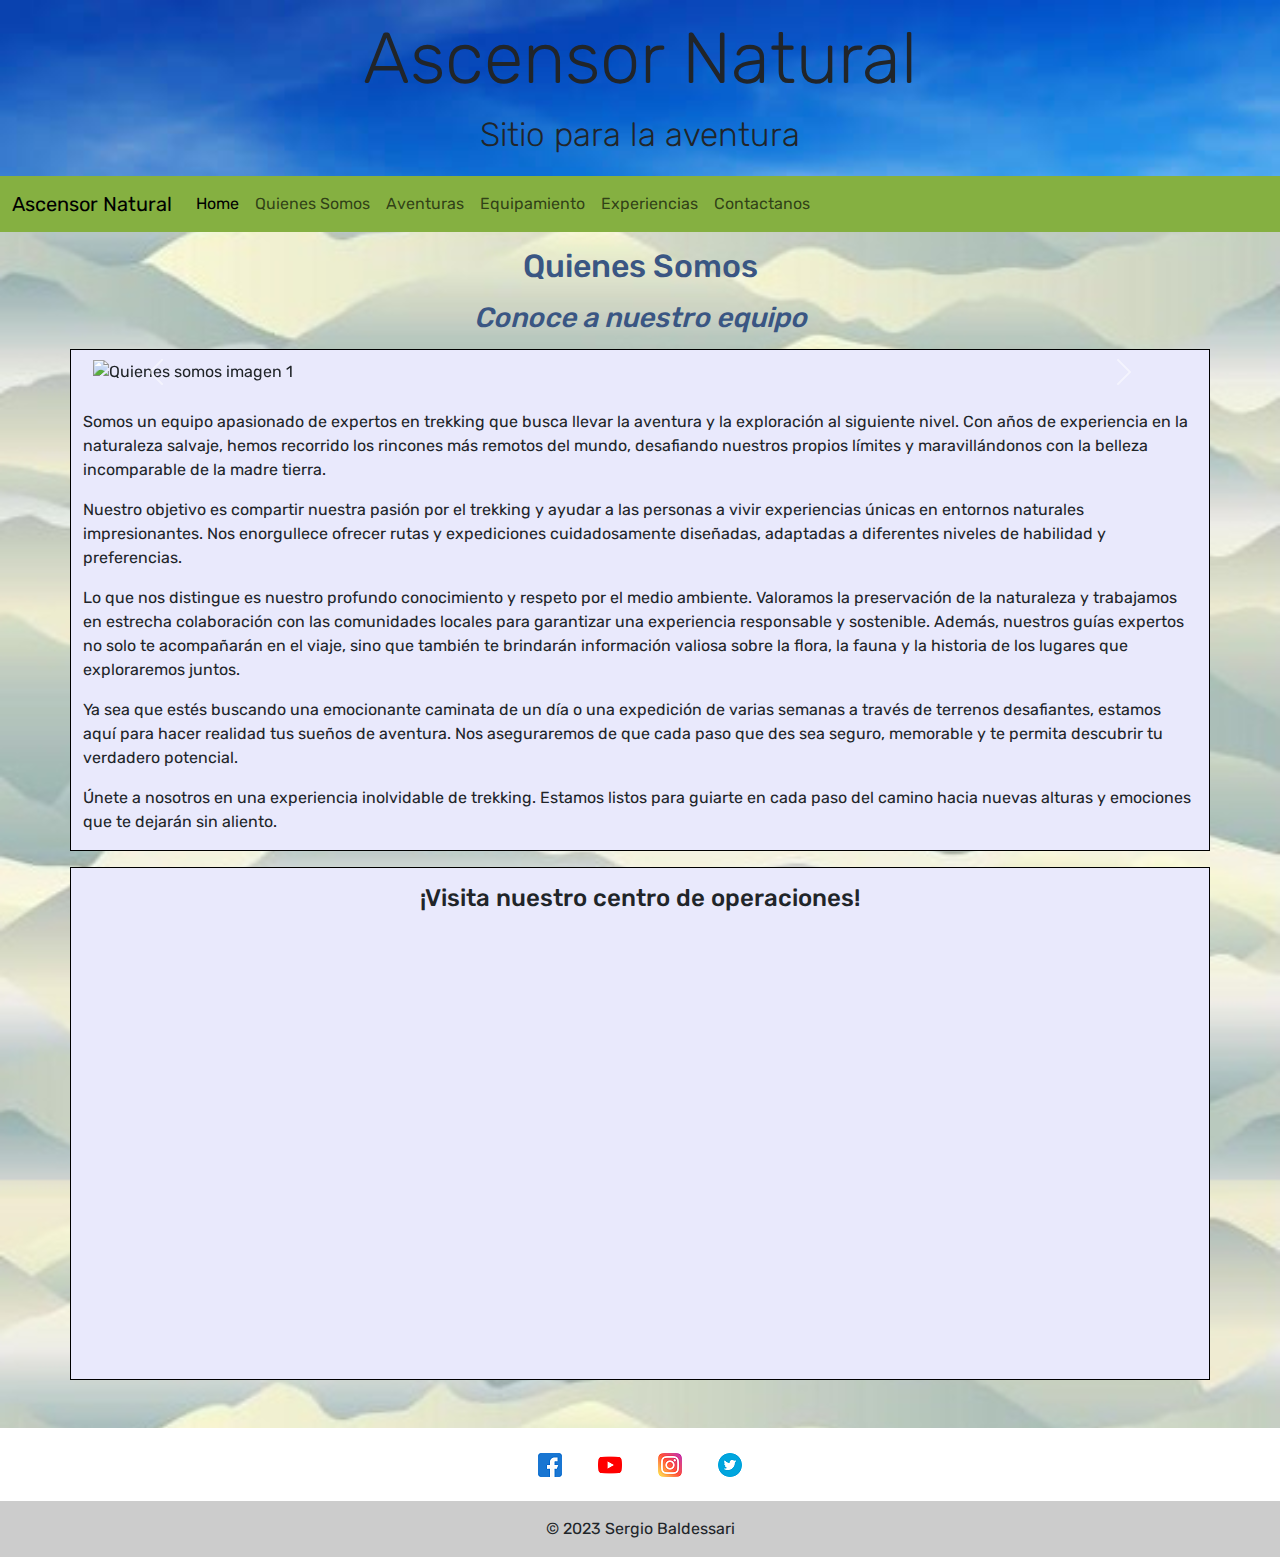
==== pages/quienessomos.html @ 9fdde02a "Primer commit" ====
<!DOCTYPE html>
<html lang="es">
<head>
    <meta charset="UTF-8">
    <meta http-equiv="X-UA-Compatible" content="IE=edge">
    <meta name="viewport" content="width=device-width, initial-scale=1.0">

    <link rel="stylesheet" href="../css/bootstrap.min.css">
    <script src="../js/bootstrap.bundle.min.js"></script>

    <link rel="stylesheet" href="../css/style.css">
    <link rel="icon" type="image/jpg" href="../img/favicon.ico"/>
    <title>Ascensor Natural - Quienes Somos</title>
</head>
<body>

    <!--Contenio Cabecera-->
    <header>
      <div class="jumbotron jumbotron-fluid">
          <div class="container">
            <h1 class="display-2 pt-3">Ascensor Natural</h1>
            <p class="lead">Sitio para la aventura</p>
          </div>
      </div>    
  </header>


    <!--Contenio principal-->
    <main>

        <!--Menu-->
        <nav class="navbar navbar-expand-lg">
          <div class="container-fluid">
              <a class="navbar-brand" href="#">Ascensor Natural</a>
              <button class="navbar-toggler" type="button" data-bs-toggle="collapse" data-bs-target="#navbarSupportedContent" aria-controls="navbarSupportedContent" aria-expanded="false" aria-label="Toggle navigation">
                  <span class="navbar-toggler-icon"></span>
               </button>
              <div class="collapse navbar-collapse" id="navbarSupportedContent">
                  <ul class="navbar-nav me-auto mb-2 mb-lg-0">
                      <li class="nav-item">
                      <a class="nav-link active" aria-current="page" href="../index.html">Home</a>
                      </li>
                      <li class="nav-item">
                      <a class="nav-link" href="../pages/quienessomos.html">Quienes Somos</a>
                      </li>
                      <li class="nav-item">
                          <a class="nav-link" href="../pages/aventuras.html">Aventuras</a>
                      </li>
                      <li class="nav-item">
                          <a class="nav-link" href="../pages/equipamiento.html">Equipamiento</a>
                      </li>
                      <li class="nav-item">
                          <a class="nav-link" href="../pages/experiencias.html">Experiencias</a>
                      </li>
                      <li class="nav-item">
                          <a class="nav-link" href="../pages/contactanos.html">Contactanos</a>
                      </li>
                  </ul>
              </div>
          </div>
      </nav>

        <h2>Quienes Somos</h2>
        <h3>Conoce a nuestro equipo</h3>

        <section class="container bg-color-caja quienes-somos-caja">
            <div class="row">
                <div id="carouselExample" class="carousel slide">
                    <div class="carousel-inner">
                      <div class="carousel-item active">
                        <img src="../img/quienessomos1.jpg" class="d-block w-100" alt="Quienes somos imagen 1">
                      </div>
                      <div class="carousel-item">
                        <img src="../img/quienessomos2.jpg" class="d-block w-100" alt="Quienes somos imagen 2">
                      </div>
                      <div class="carousel-item">
                        <img src="../img/quienessomos3.jpg" class="d-block w-100" alt="Quienes somos imagen 3">
                      </div>
                    </div>
                    <button class="carousel-control-prev" type="button" data-bs-target="#carouselExample" data-bs-slide="prev">
                      <span class="carousel-control-prev-icon" aria-hidden="true"></span>
                      <span class="visually-hidden">Previous</span>
                    </button>
                    <button class="carousel-control-next" type="button" data-bs-target="#carouselExample" data-bs-slide="next">
                      <span class="carousel-control-next-icon" aria-hidden="true"></span>
                      <span class="visually-hidden">Next</span>
                    </button>
                  </div>
            </div>
            <div class="row mt-3">
                <div class="col align-self-center">
                    <p>Somos un equipo apasionado de expertos en trekking que busca llevar la aventura y la exploración al siguiente nivel. Con años de experiencia en la naturaleza salvaje, hemos recorrido los rincones más remotos del mundo, desafiando nuestros propios límites y maravillándonos con la belleza incomparable de la madre tierra.</p>
                    <p>Nuestro objetivo es compartir nuestra pasión por el trekking y ayudar a las personas a vivir experiencias únicas en entornos naturales impresionantes. Nos enorgullece ofrecer rutas y expediciones cuidadosamente diseñadas, adaptadas a diferentes niveles de habilidad y preferencias.</p>
                    <p>Lo que nos distingue es nuestro profundo conocimiento y respeto por el medio ambiente. Valoramos la preservación de la naturaleza y trabajamos en estrecha colaboración con las comunidades locales para garantizar una experiencia responsable y sostenible. Además, nuestros guías expertos no solo te acompañarán en el viaje, sino que también te brindarán información valiosa sobre la flora, la fauna y la historia de los lugares que exploraremos juntos.</p>
                    <p>Ya sea que estés buscando una emocionante caminata de un día o una expedición de varias semanas a través de terrenos desafiantes, estamos aquí para hacer realidad tus sueños de aventura. Nos aseguraremos de que cada paso que des sea seguro, memorable y te permita descubrir tu verdadero potencial.</p>
                    <p>Únete a nosotros en una experiencia inolvidable de trekking. Estamos listos para guiarte en cada paso del camino hacia nuevas alturas y emociones que te dejarán sin aliento.</p>
                </div>
            </div>
        </section>

        <section class="container mt-3 bg-color-caja quienes-somos-caja">       
            <div class="row mt-3">
              <div class="col align-self-center mb-2">
                  <h4>¡Visita nuestro centro de operaciones!</h4>
              </div>
            </div>   
            <div class="row">
              <iframe src="https://www.google.com/maps/embed?pb=!1m18!1m12!1m3!1d3284.001781616963!2d-58.388556923342854!3d-34.60411645752093!2m3!1f0!2f0!3f0!3m2!1i1024!2i768!4f13.1!3m3!1m2!1s0x95bccac42dabce9b%3A0xbaa2d156dbe4138d!2zUGl6emVyw61hIEfDvGVycsOtbg!5e0!3m2!1ses-419!2sar!4v1688582938262!5m2!1ses-419!2sar" width="600" height="450" style="border:0;" allowfullscreen="" loading="lazy" referrerpolicy="no-referrer-when-downgrade"></iframe>
            </div>            
        </section>

    </main>

    <!--Pie de pagina-->
    <footer class="text-center text-white mt-5">
      <div class="container pt-4">
        <section class="mb-4">
          <a class="text-muted m-3" target="_blank" href="http://www.facebook.com"><img src="../img/linkFacebook.png" alt="facebook"></a>
          <a class="text-muted m-3" target="_blank" href="http://www.youtube.com"><img src="../img/linkYoutube.png" alt="youtube"></a>
          <a class="text-muted m-3" target="_blank" href="http://www.instagram.com"><img src="../img/linkInstagram.png" alt="instagram"></a>
          <a class="text-muted m-3" target="_blank" href="http://www.twitter.com"><img src="../img/linkTwitter.png" alt="twitter"></a>
        </section>
      </div>
      <div class="text-center text-dark p-3" style="background-color: rgba(0, 0, 0, 0.2);">
        © 2023 Sergio Baldessari  
      </div>
    </footer>

</body>
</html>
---- css/style.css ----
@font-face {
    font-family: 'Rubik';
    src: url(../font/Rubik-VariableFont_wght.ttf);
}

*{
    padding: 0;
    margin: 0;
    box-sizing: border-box;
    font-family: 'Rubik';
}

.bg-color-caja {
    background-color: rgb(233, 233, 252);
}

.bg-color-boton {
    background-color: #85B041;
}

.bg-color-boton:hover {
    background-color: #45a049;
}

header{
    background-image: url(../img/banner.jpg);
    background-size:cover;
    display: grid;
}

header h1 {
    text-align: center;
}

header p {
    text-align: center;
}

header .lead{
    font-size: 25pt;
}

body {
    background-image: url("../img/fondo.jpg");
    height: 100vh;
    background-size: cover;
    background-repeat: repeat;  
    display: grid;      
} 

main h2{
    margin: 15px;
    text-align: center;
    color: #3A5683;
}

main h3{
    margin: 15px;
    text-align: center;
    font-style: italic;
    color: #3A5683;
}

/* MENU PRINCIPAL */
nav { 
    background-color:#85B041;
}
/* FIN MENU PRINCIPAL */


/* RRSS */
footer { 
    background-color: white;
}
footer ul { 
    margin-right: 15px;
}
/* FIN RRSS */


/* QUIENES SOMOS */
.quienes-somos-caja {
    background-color: rgb(233, 233, 252);
    overflow: hide;
    border: 1px solid rgb(0, 0, 0);
}
.quienes-somos-caja img {
    object-fit: cover;
    padding: 10px;
    width:100%;
    height:100%;
}
.quienes-somos-caja h4 {
    text-align: center;
}
/* FIN QUIENES SOMOS */


/* AVENTURAS */
.aventuras {
    margin-top: 5px;
    overflow: hide;
    vertical-align: top;
    border: 1px solid rgb(0, 0, 0);
}
.aventuras img {     
    padding: 10px;
    width: 100%;
    height: 100%;
}
.aventuras h4 {
    text-align: center;
}
/* FIN AVENTURAS */


/* CONTACTANOS */
.contactanos button {
    color: white;
    padding: 12px 20px;
    border: none;
    border-radius: 4px;
    cursor: pointer;
    width: 100%;
}
/* FIN CONTACTANOS */


/* EQUIPAMIENTO */
.equipamiento {
    text-align: left;
}
.equipamiento ul li.active {
    text-align: center;
    background-color: #85B041;
    border-color: #85B041;
}
/* FIN EQUIPAMIENTO */



/* EXPERIENCIAS */
.experiencias {
    overflow: hide;
    vertical-align: top;
    padding: 15px;
    border: 1px solid rgb(0, 0, 0);
}
.experiencias iframe { 
    height: 200px;
}
/* FIN EXPERIENCIAS */



@media (max-width: 576px) {

    .home {
        text-align: center;
    }

    .quienes-somos-caja {
        background-color: rgb(233, 233, 252);
    }  
    
    .quienes-somos-caja p {
        text-align: center;
    }

    .aventuras img {     
        padding: 15px;
    }
    
    .aventuras h4 {
        text-align: center;
    }

    .aventuras p {
        text-align: center;
    }    
    
    .equipamiento {
        width: 100%;
        text-align: center;
    }

    .experiencias {
        text-align: center;
    }

    footer{
        text-align: left;
    }
    
}
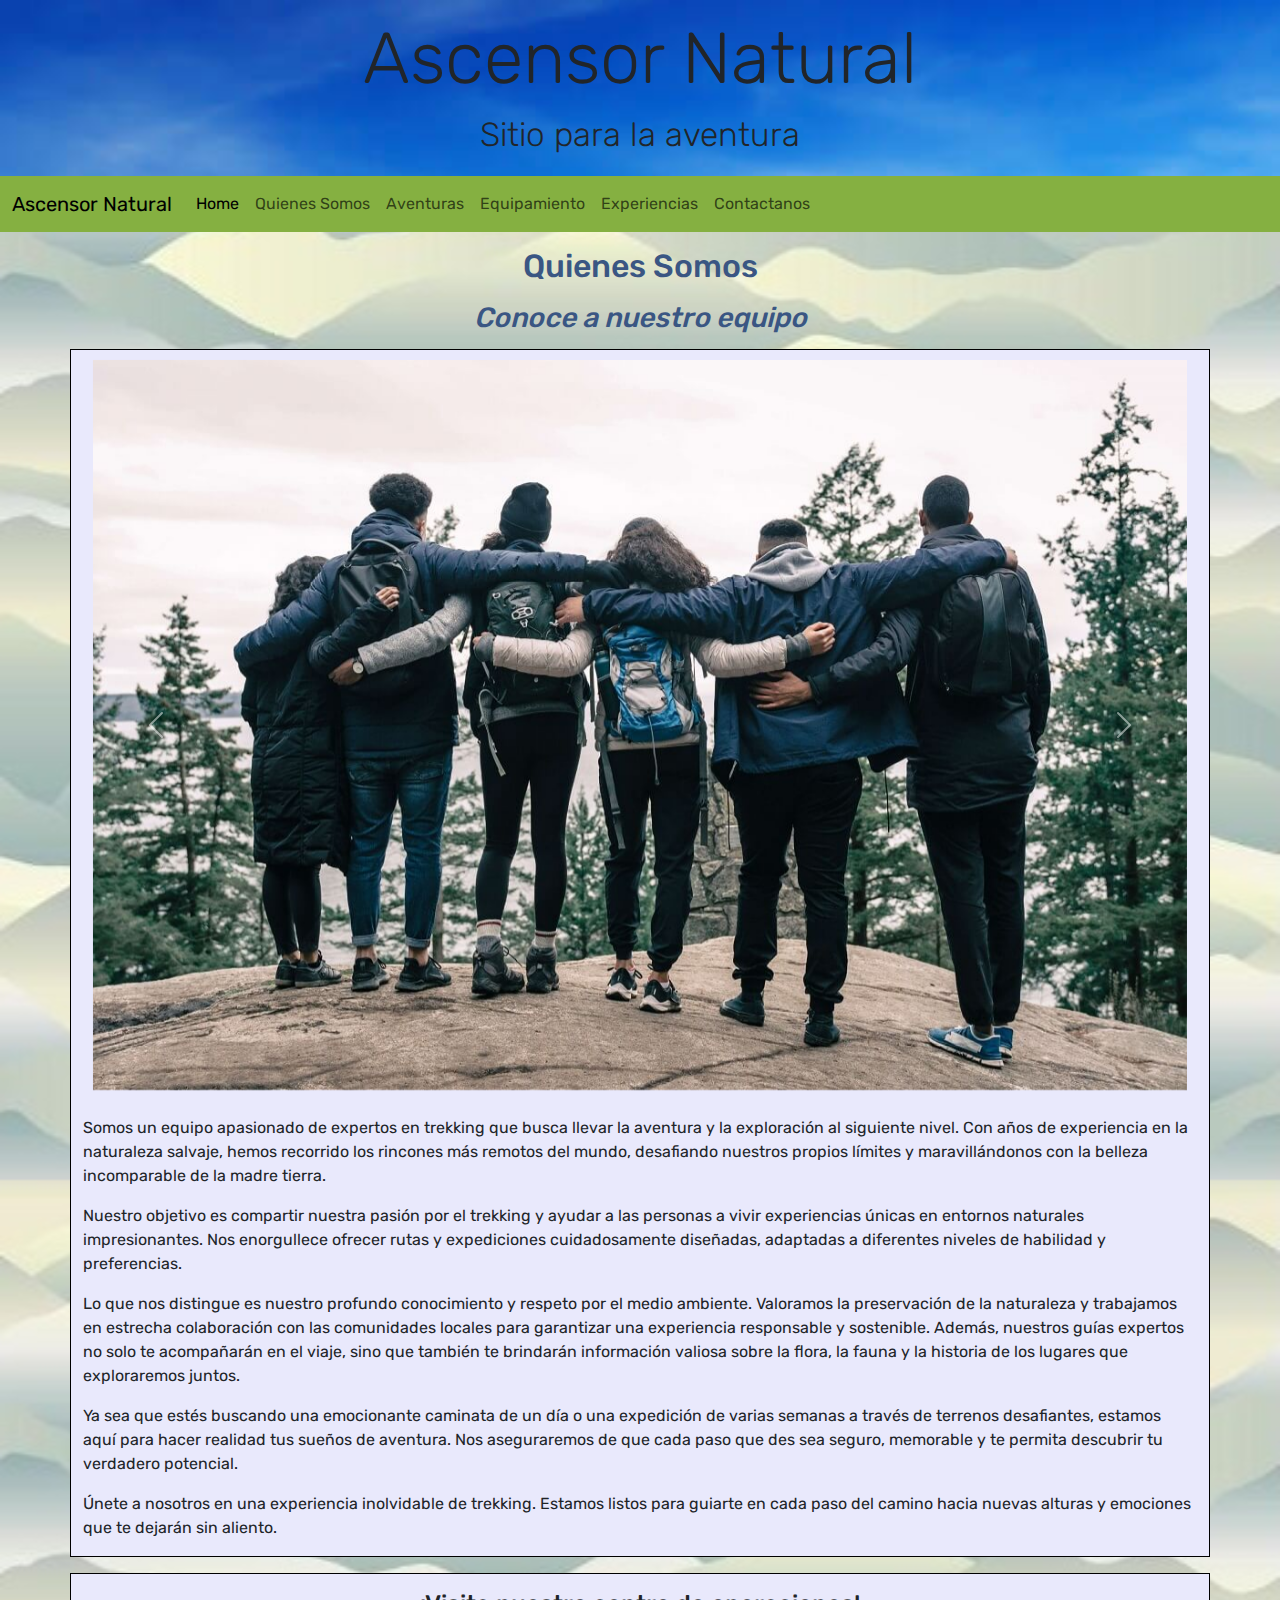
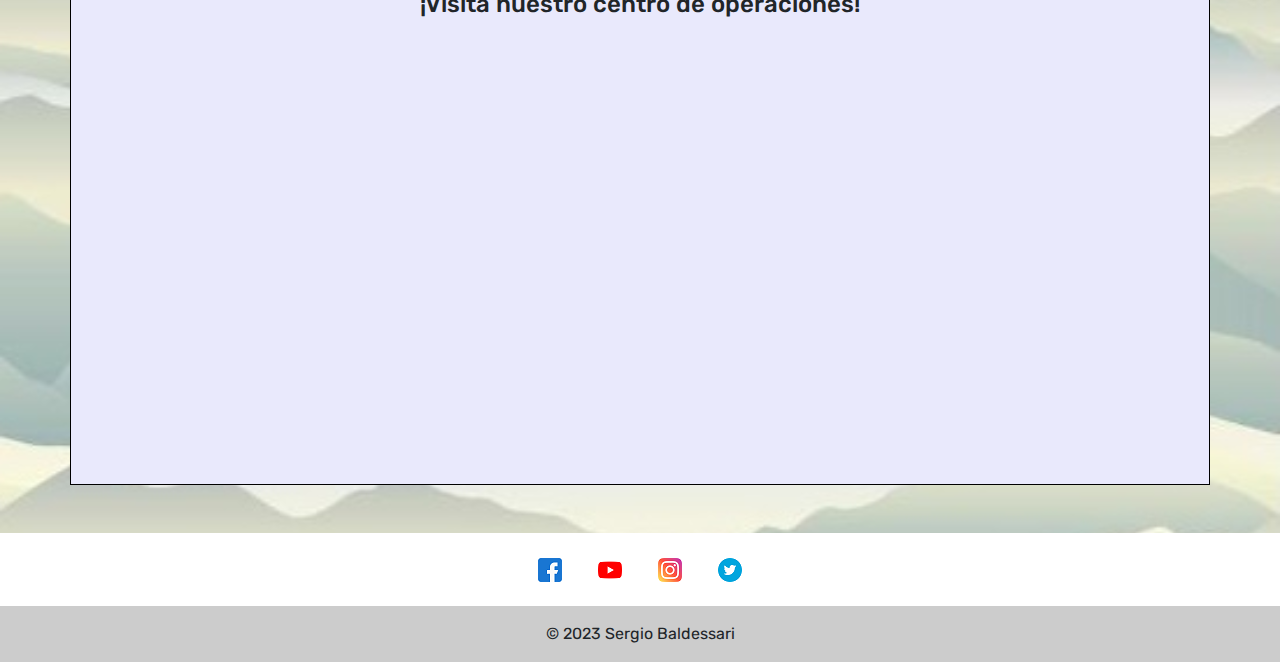
==== commit b9448ac5: "Primer commit" ====
--- a/pages/quienessomos.html
+++ b/pages/quienessomos.html
@@ -68,13 +68,13 @@
                 <div id="carouselExample" class="carousel slide">
                     <div class="carousel-inner">
                       <div class="carousel-item active">
-                        <img src="../img/quienessomos1.jpg" class="d-block w-100" alt="Quienes somos imagen 1">
+                        <img src="../img/quienesSomos1.jpg" class="d-block w-100" alt="Quienes somos imagen 1">
                       </div>
                       <div class="carousel-item">
-                        <img src="../img/quienessomos2.jpg" class="d-block w-100" alt="Quienes somos imagen 2">
+                        <img src="../img/quienesSomos2.jpg" class="d-block w-100" alt="Quienes somos imagen 2">
                       </div>
                       <div class="carousel-item">
-                        <img src="../img/quienessomos3.jpg" class="d-block w-100" alt="Quienes somos imagen 3">
+                        <img src="../img/quienesSomos3.jpg" class="d-block w-100" alt="Quienes somos imagen 3">
                       </div>
                     </div>
                     <button class="carousel-control-prev" type="button" data-bs-target="#carouselExample" data-bs-slide="prev">
